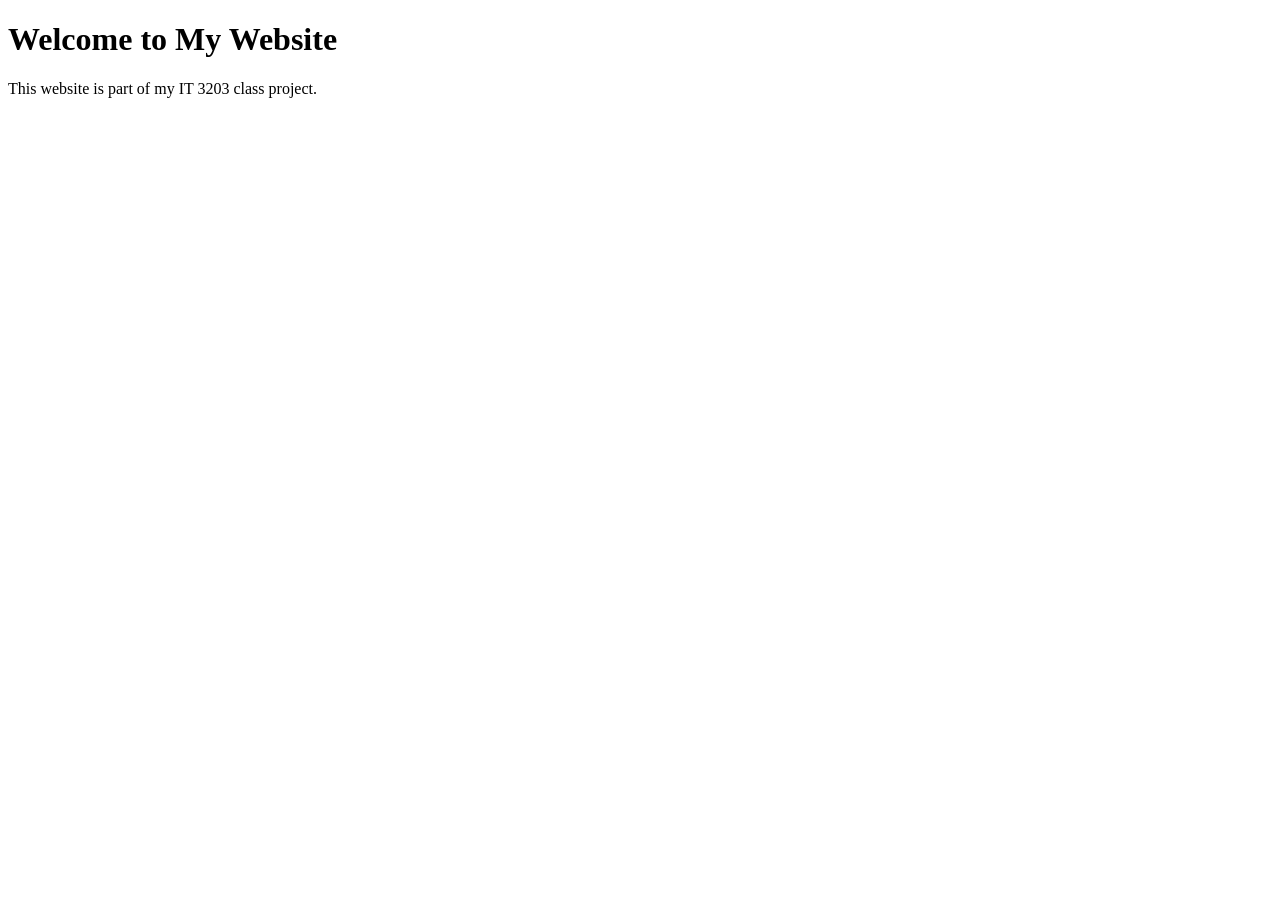
==== index.html @ 88230300 "Create index.html" ====
<!DOCTYPE html>
<html lang="en">
<head>
    <meta charset="UTF-8">
    <title>My Web Development Project</title>
</head>
<body>
    <h1>Welcome to My Website</h1>
    <p>This website is part of my IT 3203 class project.</p>
</body>
</html>
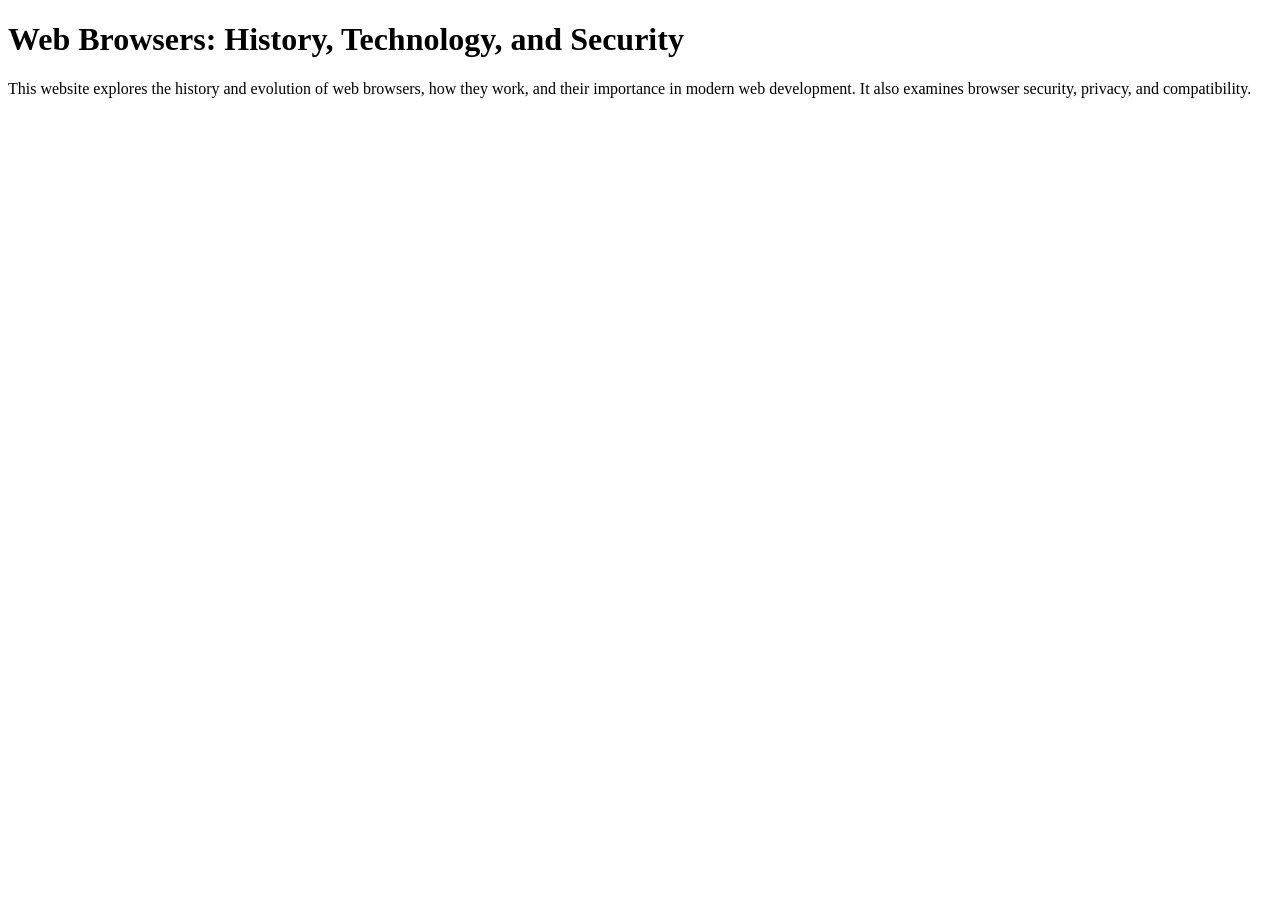
==== commit a3fe31fc: "Update homepage introduction" ====
--- a/index.html
+++ b/index.html
@@ -3,10 +3,10 @@
 <html lang="en">
 <head>
     <meta charset="UTF-8">
-    <title>My Web Development Project</title>
+    <title>Web Browsers | IT 3203 Project</title>
 </head>
 <body>
-    <h1>Welcome to My Website</h1>
-    <p>This website is part of my IT 3203 class project.</p>
+    <h1>Web Browsers: History, Technology, and Security</h1>
+    <p>This website explores the history and evolution of web browsers, how they work, and their importance in modern web development. It also examines browser security, privacy, and compatibility.</p>
 </body>
 </html>
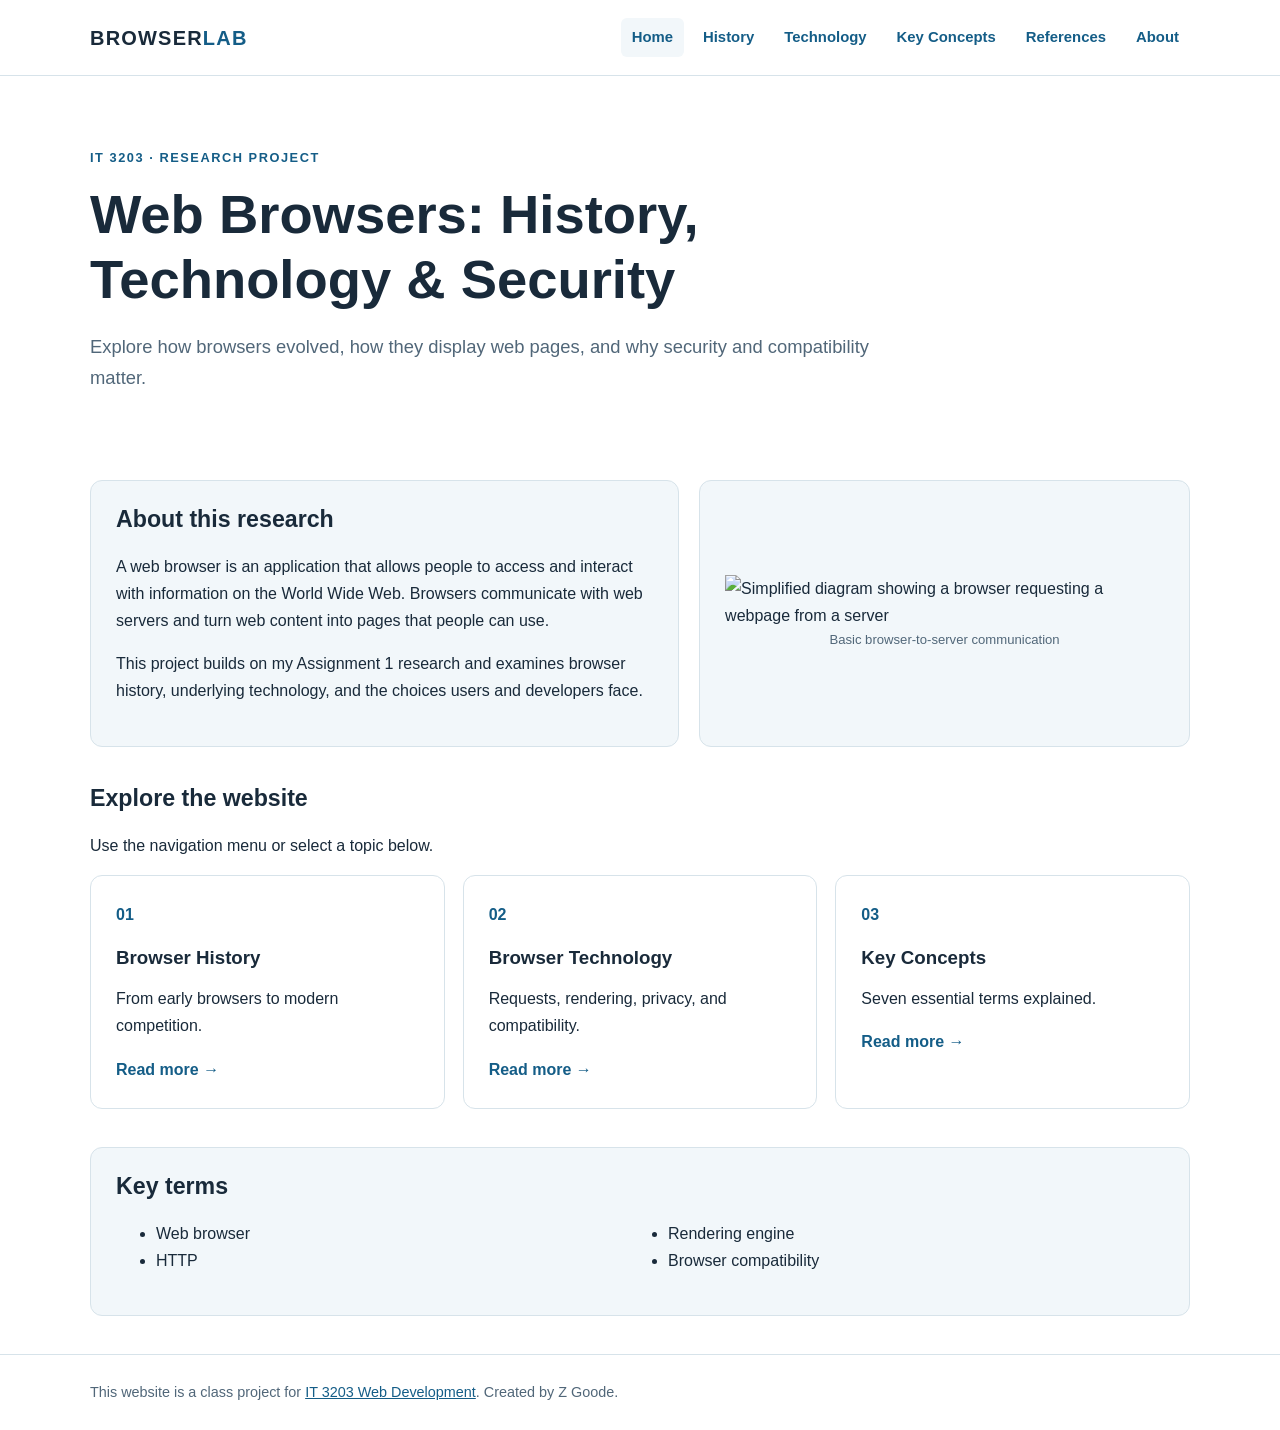
==== commit 33eb95a9: "Add files via upload" ====
--- a/index.html
+++ b/index.html
@@ -1,12 +1,42 @@
-
 <!DOCTYPE html>
 <html lang="en">
 <head>
-    <meta charset="UTF-8">
-    <title>Web Browsers | IT 3203 Project</title>
+  <meta charset="UTF-8">
+  <meta name="viewport" content="width=device-width, initial-scale=1">
+  <meta name="description" content="Student research project exploring web browsers and their technology.">
+  <title>Web Browsers: History, Technology &amp; Security | Web Browsers</title>
+  <link rel="stylesheet" href="style.css">
 </head>
 <body>
-    <h1>Web Browsers: History, Technology, and Security</h1>
-    <p>This website explores the history and evolution of web browsers, how they work, and their importance in modern web development. It also examines browser security, privacy, and compatibility.</p>
+  <!-- Shared header and navigation: keep links consistent across all six pages. -->
+  <header class="site-header">
+    <div class="container header-inner"><a class="brand" href="index.html">BROWSER<span>LAB</span></a>
+    <nav aria-label="Main navigation">
+      <a href="index.html" aria-current="page">Home</a>
+      <a href="history.html">History</a>
+      <a href="technology.html">Technology</a>
+      <a href="concepts.html">Key Concepts</a>
+      <a href="references.html">References</a>
+      <a href="about.html">About</a>
+    </nav></div>
+  </header>
+  <main class="container">
+    <section class="page-intro"><p class="eyebrow">IT 3203 · Research Project</p><h1>Web Browsers: History, Technology &amp; Security</h1><p class="lead">Explore how browsers evolved, how they display web pages, and why security and compatibility matter.</p></section>
+    <section class="hero-grid" aria-label="Research overview">
+      <div class="panel"><h2>About this research</h2><p>A web browser is an application that allows people to access and interact with information on the World Wide Web. Browsers communicate with web servers and turn web content into pages that people can use.</p><p>This project builds on my Assignment 1 research and examines browser history, underlying technology, and the choices users and developers face.</p></div>
+      <figure class="diagram"><img src="images/browser-flow.svg" alt="Simplified diagram showing a browser requesting a webpage from a server"><figcaption>Basic browser-to-server communication</figcaption></figure>
+    </section>
+    <section><h2>Explore the website</h2><p>Use the navigation menu or select a topic below.</p>
+      <div class="card-grid">
+        <a class="topic-card" href="history.html"><span class="number">01</span><h3>Browser History</h3><p>From early browsers to modern competition.</p><span class="more">Read more →</span></a>
+        <a class="topic-card" href="technology.html"><span class="number">02</span><h3>Browser Technology</h3><p>Requests, rendering, privacy, and compatibility.</p><span class="more">Read more →</span></a>
+        <a class="topic-card" href="concepts.html"><span class="number">03</span><h3>Key Concepts</h3><p>Seven essential terms explained.</p><span class="more">Read more →</span></a>
+      </div>
+    </section>
+    <section class="panel"><h2>Key terms</h2><ul class="two-col-list"><li>Web browser</li><li>HTTP</li><li>Rendering engine</li><li>Browser compatibility</li></ul></section>
+
+  </main>
+  <!-- Course attribution required by the assignment. -->
+  <footer class="site-footer"><div class="container">This website is a class project for <a href="https://ksuweb.github.io/IT3203/">IT 3203 Web Development</a>. Created by Z Goode.</div></footer>
 </body>
 </html>
--- a/style.css
+++ b/style.css
@@ -0,0 +1,43 @@
+/* One shared stylesheet for all six pages. */
+:root { --ink:#192a3a; --blue:#145d87; --light:#f2f7fa; --line:#d7e3ea; --muted:#516779; }
+* { box-sizing:border-box; }
+body { margin:0; color:var(--ink); background:#fff; font:16px/1.7 Arial, Helvetica, sans-serif; }
+.container { width:min(1100px, calc(100% - 40px)); margin-inline:auto; }
+a { color:var(--blue); }
+a:hover, a:focus-visible { color:#0b3e5d; text-decoration:underline; }
+.site-header { border-bottom:1px solid var(--line); background:#fff; }
+.header-inner { display:flex; justify-content:space-between; align-items:center; gap:20px; padding:18px 0; flex-wrap:wrap; }
+.brand { font-size:1.25rem; font-weight:800; letter-spacing:.06em; color:var(--ink); text-decoration:none; }
+.brand span { color:var(--blue); }
+nav { display:flex; flex-wrap:wrap; gap:8px; }
+nav a { padding:7px 11px; text-decoration:none; border-radius:6px; font-weight:600; font-size:.93rem; }
+nav a:hover, nav a[aria-current="page"] { background:var(--light); color:var(--blue); }
+.page-intro { padding:58px 0 30px; max-width:820px; }
+.eyebrow { text-transform:uppercase; letter-spacing:.12em; color:var(--blue); font-weight:700; font-size:.8rem; }
+h1,h2,h3 { line-height:1.2; }
+h1 { font-size:clamp(2.1rem,4.5vw,3.4rem); margin:12px 0 16px; }
+h2 { font-size:1.45rem; margin-top:0; }
+h3 { margin-bottom:6px; }
+.lead { font-size:1.15rem; color:var(--muted); }
+main > section { margin-bottom:38px; }
+.hero-grid { display:grid; grid-template-columns:1.2fr 1fr; gap:20px; align-items:stretch; }
+.panel, .topic-card, .diagram { background:var(--light); border:1px solid var(--line); border-radius:12px; padding:25px; }
+.diagram { margin:0; display:flex; flex-direction:column; justify-content:center; }
+.diagram img { width:100%; height:auto; }
+figcaption { font-size:.82rem; color:var(--muted); text-align:center; }
+.card-grid { display:grid; grid-template-columns:repeat(3,1fr); gap:18px; }
+.topic-card { display:block; color:var(--ink); text-decoration:none; background:#fff; transition:transform .15s, border-color .15s; }
+.topic-card:hover { transform:translateY(-3px); border-color:var(--blue); text-decoration:none; }
+.number, .more { color:var(--blue); font-weight:700; }
+.content-section { max-width:850px; border-bottom:1px solid var(--line); padding:10px 0 28px; }
+.definition-grid { display:grid; grid-template-columns:repeat(2,1fr); gap:18px; }
+.two-col-list { columns:2; }
+.steps li { margin-bottom:9px; }
+table { border-collapse:collapse; width:100%; margin-top:16px; }
+caption { text-align:left; font-weight:bold; margin-bottom:10px; }
+th,td { border:1px solid var(--line); text-align:left; padding:12px; vertical-align:top; }
+th { background:var(--light); }
+.note { color:var(--muted); }
+.site-footer { border-top:1px solid var(--line); padding:25px 0; color:var(--muted); font-size:.9rem; }
+/* Flexible layout for narrow screens; later milestones can refine responsiveness. */
+@media(max-width:760px) { .hero-grid,.card-grid,.definition-grid { grid-template-columns:1fr; } .page-intro { padding-top:35px; } .two-col-list { columns:1; } }
